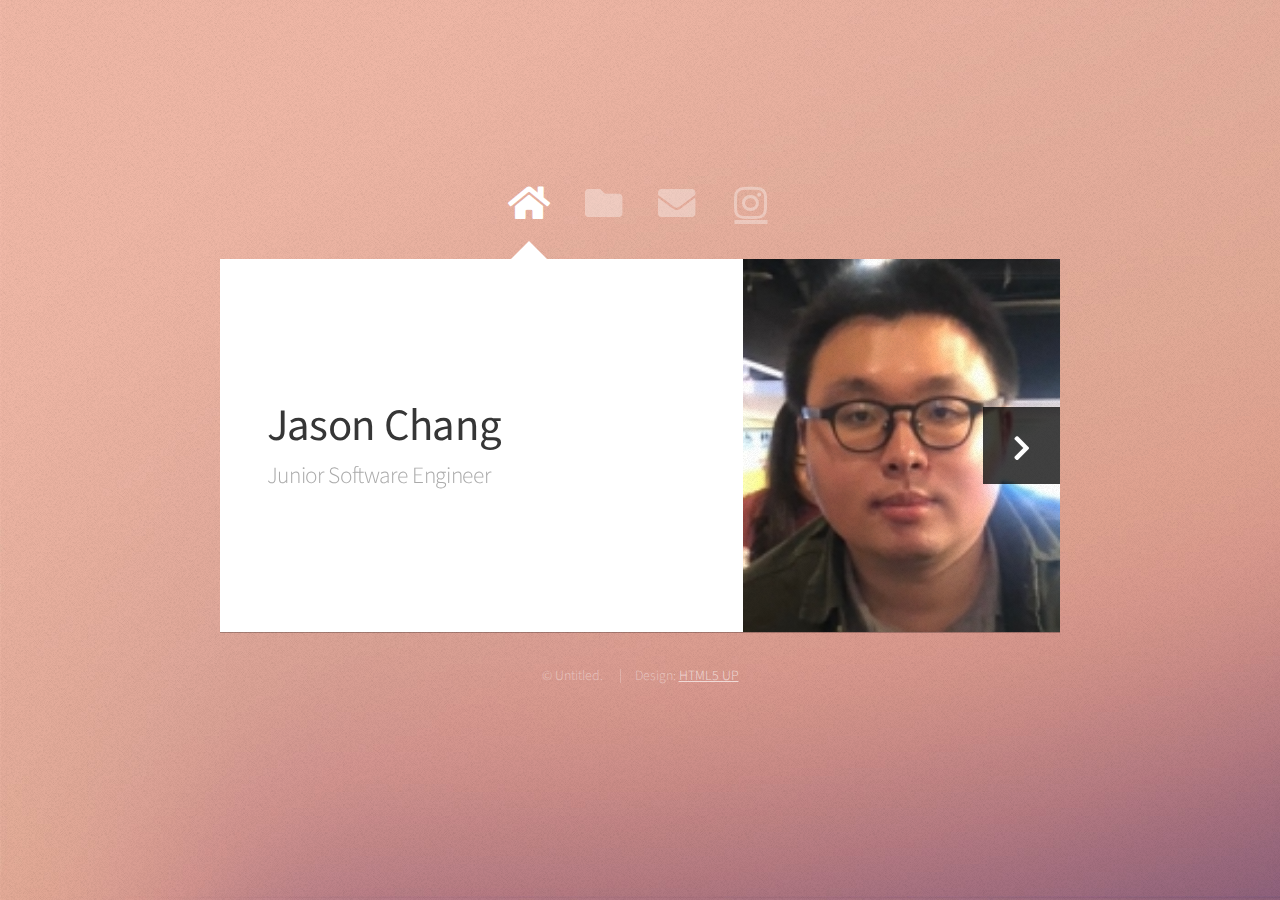
==== index.html @ fd72b113 "first commit" ====
<!DOCTYPE HTML>
<html>

<head>
	<title>Web Fundamentals Workshop</title>
	<meta charset="utf-8" />
	<meta name="viewport" content="width=device-width, initial-scale=1, user-scalable=no" />
	<link rel="stylesheet" href="assets/css/main.css" />
	<noscript>
		<link rel="stylesheet" href="assets/css/noscript.css" />
	</noscript>
</head>

<body class="is-preload">

	<!-- Wrapper-->
	<div id="wrapper">

		<!-- Nav -->
		<nav id="nav">
			<a href="#" class="icon solid fa-home"><span>Home</span></a>
			<a href="#work" class="icon solid fa-folder"><span>Work</span></a>
			<a href="#contact" class="icon solid fa-envelope"><span>Contact</span></a>
			<a href="https://www.instagram.com/chi_chi_bon_bon/" class="fab fa-instagram"><span>Instagram</span></a>
		</nav>

		<!-- Main -->
		<div id="main">

			<!-- Me -->
			<article id="home" class="panel intro">
				<header>
					<h1>Jason Chang</h1>
					<p>Junior Software Engineer</p>
				</header>
				<a href="#work" class="jumplink pic">
					<span class="arrow icon solid fa-chevron-right"><span>See my work</span></span>
					<img src="images/me.jpg" alt="" />
				</a>
			</article>

			<!-- Work -->
			<article id="work" class="panel">
				<header>
					<h2>Work</h2>
				</header>
				<p>
					This is my portfolio, which was made by me in the JavaScript course.
					<br>
					I learned a lot of concepts and applications during this period.
				</p>
				<section>
					<div class="row">
						<div class="col-4 col-6-medium col-12-small">
							<a href="random_selector/index.html" class="image fit"><img src="images/pic01.jpg"
									alt=""></a>
						</div>
						<div class="col-4 col-6-medium col-12-small">
							<a href="club_course_timetable/index.html" class="image fit"><img src="images/pic02.jpg"
									alt=""></a>
						</div>
						<div class="col-4 col-6-medium col-12-small">
							<a href="psychological_test/index.html" class="image fit"><img src="images/pic03.jpg"
									alt=""></a>
						</div>
						<div class="col-4 col-6-medium col-12-small">
							<a href="rpg_game/index.html" class="image fit"><img src="images/pic04.jpg" alt=""></a>
						</div>
						<div class="col-4 col-6-medium col-12-small">
							<a href="youTube_mood_jukebox/index.html" class="image fit"><img src="images/pic05.jpg"
									alt=""></a>
						</div>
						<div class="col-4 col-6-medium col-12-small">
							<a href="#" class="image fit"><img src="images/pic06.jpg" alt=""></a>
						</div>
						<div class="col-4 col-6-medium col-12-small">
							<a href="#" class="image fit"><img src="images/pic07.jpg" alt=""></a>
						</div>
						<div class="col-4 col-6-medium col-12-small">
							<a href="#" class="image fit"><img src="images/pic08.jpg" alt=""></a>
						</div>
						<div class="col-4 col-6-medium col-12-small">
							<a href="#" class="image fit"><img src="images/pic09.jpg" alt=""></a>
						</div>
						<div class="col-4 col-6-medium col-12-small">
							<a href="#" class="image fit"><img src="images/pic10.jpg" alt=""></a>
						</div>
						<div class="col-4 col-6-medium col-12-small">
							<a href="#" class="image fit"><img src="images/pic11.jpg" alt=""></a>
						</div>
						<div class="col-4 col-6-medium col-12-small">
							<a href="#" class="image fit"><img src="images/pic12.jpg" alt=""></a>
						</div>
					</div>
				</section>
			</article>

			<!-- Contact -->
			<article id="contact" class="panel">
				<header>
					<h2>Contact Me</h2>
				</header>
				<form action="mailto:a0918235320@gmail.com" method="post" enctype="multipart/form-data">
					<div>
						<div class="row">
							<div class="col-6 col-12-medium">
								<input type="text" name="name" placeholder="Name" />
							</div>
							<div class="col-6 col-12-medium">
								<input type="text" name="email" placeholder="Email" />
							</div>
							<div class="col-12">
								<input type="text" name="subject" placeholder="Subject" />
							</div>
							<div class="col-12">
								<textarea name="message" placeholder="Message" rows="6"></textarea>
							</div>
							<div class="col-12">
								<input type="submit" value="Send Message" />
							</div>
						</div>
					</div>
				</form>
			</article>

		</div>

		<!-- Footer -->
		<div id="footer">
			<ul class="copyright">
				<li>&copy; Untitled.</li>
				<li>Design: <a href="http://html5up.net">HTML5 UP</a></li>
			</ul>
		</div>

	</div>

	<!-- Scripts -->
	<script src="assets/js/jquery.min.js"></script>
	<script src="assets/js/browser.min.js"></script>
	<script src="assets/js/breakpoints.min.js"></script>
	<script src="assets/js/util.js"></script>
	<script src="assets/js/main.js"></script>

</body>

</html>
---- assets/css/main.css ----
@import url("https://fonts.googleapis.com/css?family=Source+Sans+Pro:300,400,300italic,400italic");
@import url("fontawesome-all.min.css");

html, body, div, span, applet, object,
iframe, h1, h2, h3, h4, h5, h6, p, blockquote,
pre, a, abbr, acronym, address, big, cite,
code, del, dfn, em, img, ins, kbd, q, s, samp,
small, strike, strong, sub, sup, tt, var, b,
u, i, center, dl, dt, dd, ol, ul, li, fieldset,
form, label, legend, table, caption, tbody,
tfoot, thead, tr, th, td, article, aside,
canvas, details, embed, figure, figcaption,
footer, header, hgroup, menu, nav, output, ruby,
section, summary, time, mark, audio, video {
	margin: 0;
	padding: 0;
	border: 0;
	font-size: 100%;
	font: inherit;
	vertical-align: baseline;}

article, aside, details, figcaption, figure,
footer, header, hgroup, menu, nav, section {
	display: block;}

body {
	line-height: 1;
}

ol, ul {
	list-style: none;
}

blockquote, q {
	quotes: none;
}

	blockquote:before, blockquote:after, q:before, q:after {
		content: '';
		content: none;
	}

table {
	border-collapse: collapse;
	border-spacing: 0;
}

body {
	-webkit-text-size-adjust: none;
}

mark {
	background-color: transparent;
	color: inherit;
}

input::-moz-focus-inner {
	border: 0;
	padding: 0;
}

input, select, textarea {
	-moz-appearance: none;
	-webkit-appearance: none;
	-ms-appearance: none;
	appearance: none;
}

/* Row */

	.row {
		display: flex;
		flex-wrap: wrap;
		box-sizing: border-box;
		align-items: stretch;
	}

		.row > * {
			box-sizing: border-box;
		}

		.row.gtr-uniform > * > :last-child {
			margin-bottom: 0;
		}

		.row.aln-left {
			justify-content: flex-start;
		}

		.row.aln-center {
			justify-content: center;
		}

		.row.aln-right {
			justify-content: flex-end;
		}

		.row.aln-top {
			align-items: flex-start;
		}

		.row.aln-middle {
			align-items: center;
		}

		.row.aln-bottom {
			align-items: flex-end;
		}

		.row > .imp {
			order: -1;
		}

		.row > .col-1 {
			width: 8.33333%;
		}

		.row > .off-1 {
			margin-left: 8.33333%;
		}

		.row > .col-2 {
			width: 16.66667%;
		}

		.row > .off-2 {
			margin-left: 16.66667%;
		}

		.row > .col-3 {
			width: 25%;
		}

		.row > .off-3 {
			margin-left: 25%;
		}

		.row > .col-4 {
			width: 33.33333%;
		}

		.row > .off-4 {
			margin-left: 33.33333%;
		}

		.row > .col-5 {
			width: 41.66667%;
		}

		.row > .off-5 {
			margin-left: 41.66667%;
		}

		.row > .col-6 {
			width: 50%;
		}

		.row > .off-6 {
			margin-left: 50%;
		}

		.row > .col-7 {
			width: 58.33333%;
		}

		.row > .off-7 {
			margin-left: 58.33333%;
		}

		.row > .col-8 {
			width: 66.66667%;
		}

		.row > .off-8 {
			margin-left: 66.66667%;
		}

		.row > .col-9 {
			width: 75%;
		}

		.row > .off-9 {
			margin-left: 75%;
		}

		.row > .col-10 {
			width: 83.33333%;
		}

		.row > .off-10 {
			margin-left: 83.33333%;
		}

		.row > .col-11 {
			width: 91.66667%;
		}

		.row > .off-11 {
			margin-left: 91.66667%;
		}

		.row > .col-12 {
			width: 100%;
		}

		.row > .off-12 {
			margin-left: 100%;
		}

		.row.gtr-0 {
			margin-top: 0em;
			margin-left: 0em;
		}

			.row.gtr-0 > * {
				padding: 0em 0 0 0em;
			}

			.row.gtr-0.gtr-uniform {
				margin-top: 0em;
			}

				.row.gtr-0.gtr-uniform > * {
					padding-top: 0em;
				}

		.row.gtr-25 {
			margin-top: -0.3125em;
			margin-left: -0.3125em;
		}

			.row.gtr-25 > * {
				padding: 0.3125em 0 0 0.3125em;
			}

			.row.gtr-25.gtr-uniform {
				margin-top: -0.3125em;
			}

				.row.gtr-25.gtr-uniform > * {
					padding-top: 0.3125em;
				}

		.row.gtr-50 {
			margin-top: -0.625em;
			margin-left: -0.625em;
		}

			.row.gtr-50 > * {
				padding: 0.625em 0 0 0.625em;
			}

			.row.gtr-50.gtr-uniform {
				margin-top: -0.625em;
			}

				.row.gtr-50.gtr-uniform > * {
					padding-top: 0.625em;
				}

		.row {
			margin-top: -1.25em;
			margin-left: -1.25em;
		}

			.row > * {
				padding: 1.25em 0 0 1.25em;
			}

			.row.gtr-uniform {
				margin-top: -1.25em;
			}

				.row.gtr-uniform > * {
					padding-top: 1.25em;
				}

		.row.gtr-150 {
			margin-top: -1.875em;
			margin-left: -1.875em;
		}

			.row.gtr-150 > * {
				padding: 1.875em 0 0 1.875em;
			}

			.row.gtr-150.gtr-uniform {
				margin-top: -1.875em;
			}

				.row.gtr-150.gtr-uniform > * {
					padding-top: 1.875em;
				}

		.row.gtr-200 {
			margin-top: -2.5em;
			margin-left: -2.5em;
		}

			.row.gtr-200 > * {
				padding: 2.5em 0 0 2.5em;
			}

			.row.gtr-200.gtr-uniform {
				margin-top: -2.5em;
			}

				.row.gtr-200.gtr-uniform > * {
					padding-top: 2.5em;
				}

		@media screen and (max-width: 1680px) {

			.row {
				display: flex;
				flex-wrap: wrap;
				box-sizing: border-box;
				align-items: stretch;
			}

				.row > * {
					box-sizing: border-box;
				}

				.row.gtr-uniform > * > :last-child {
					margin-bottom: 0;
				}

				.row.aln-left {
					justify-content: flex-start;
				}

				.row.aln-center {
					justify-content: center;
				}

				.row.aln-right {
					justify-content: flex-end;
				}

				.row.aln-top {
					align-items: flex-start;
				}

				.row.aln-middle {
					align-items: center;
				}

				.row.aln-bottom {
					align-items: flex-end;
				}

				.row > .imp-xlarge {
					order: -1;
				}

				.row > .col-1-xlarge {
					width: 8.33333%;
				}

				.row > .off-1-xlarge {
					margin-left: 8.33333%;
				}

				.row > .col-2-xlarge {
					width: 16.66667%;
				}

				.row > .off-2-xlarge {
					margin-left: 16.66667%;
				}

				.row > .col-3-xlarge {
					width: 25%;
				}

				.row > .off-3-xlarge {
					margin-left: 25%;
				}

				.row > .col-4-xlarge {
					width: 33.33333%;
				}

				.row > .off-4-xlarge {
					margin-left: 33.33333%;
				}

				.row > .col-5-xlarge {
					width: 41.66667%;
				}

				.row > .off-5-xlarge {
					margin-left: 41.66667%;
				}

				.row > .col-6-xlarge {
					width: 50%;
				}

				.row > .off-6-xlarge {
					margin-left: 50%;
				}

				.row > .col-7-xlarge {
					width: 58.33333%;
				}

				.row > .off-7-xlarge {
					margin-left: 58.33333%;
				}

				.row > .col-8-xlarge {
					width: 66.66667%;
				}

				.row > .off-8-xlarge {
					margin-left: 66.66667%;
				}

				.row > .col-9-xlarge {
					width: 75%;
				}

				.row > .off-9-xlarge {
					margin-left: 75%;
				}

				.row > .col-10-xlarge {
					width: 83.33333%;
				}

				.row > .off-10-xlarge {
					margin-left: 83.33333%;
				}

				.row > .col-11-xlarge {
					width: 91.66667%;
				}

				.row > .off-11-xlarge {
					margin-left: 91.66667%;
				}

				.row > .col-12-xlarge {
					width: 100%;
				}

				.row > .off-12-xlarge {
					margin-left: 100%;
				}

				.row.gtr-0 {
					margin-top: 0em;
					margin-left: 0em;
				}

					.row.gtr-0 > * {
						padding: 0em 0 0 0em;
					}

					.row.gtr-0.gtr-uniform {
						margin-top: 0em;
					}

						.row.gtr-0.gtr-uniform > * {
							padding-top: 0em;
						}

				.row.gtr-25 {
					margin-top: -0.3125em;
					margin-left: -0.3125em;
				}

					.row.gtr-25 > * {
						padding: 0.3125em 0 0 0.3125em;
					}

					.row.gtr-25.gtr-uniform {
						margin-top: -0.3125em;
					}

						.row.gtr-25.gtr-uniform > * {
							padding-top: 0.3125em;
						}

				.row.gtr-50 {
					margin-top: -0.625em;
					margin-left: -0.625em;
				}

					.row.gtr-50 > * {
						padding: 0.625em 0 0 0.625em;
					}

					.row.gtr-50.gtr-uniform {
						margin-top: -0.625em;
					}

						.row.gtr-50.gtr-uniform > * {
							padding-top: 0.625em;
						}

				.row {
					margin-top: -1.25em;
					margin-left: -1.25em;
				}

					.row > * {
						padding: 1.25em 0 0 1.25em;
					}

					.row.gtr-uniform {
						margin-top: -1.25em;
					}

						.row.gtr-uniform > * {
							padding-top: 1.25em;
						}

				.row.gtr-150 {
					margin-top: -1.875em;
					margin-left: -1.875em;
				}

					.row.gtr-150 > * {
						padding: 1.875em 0 0 1.875em;
					}

					.row.gtr-150.gtr-uniform {
						margin-top: -1.875em;
					}

						.row.gtr-150.gtr-uniform > * {
							padding-top: 1.875em;
						}

				.row.gtr-200 {
					margin-top: -2.5em;
					margin-left: -2.5em;
				}

					.row.gtr-200 > * {
						padding: 2.5em 0 0 2.5em;
					}

					.row.gtr-200.gtr-uniform {
						margin-top: -2.5em;
					}

						.row.gtr-200.gtr-uniform > * {
							padding-top: 2.5em;
						}

		}

		@media screen and (max-width: 1280px) {

			.row {
				display: flex;
				flex-wrap: wrap;
				box-sizing: border-box;
				align-items: stretch;
			}

				.row > * {
					box-sizing: border-box;
				}

				.row.gtr-uniform > * > :last-child {
					margin-bottom: 0;
				}

				.row.aln-left {
					justify-content: flex-start;
				}

				.row.aln-center {
					justify-content: center;
				}

				.row.aln-right {
					justify-content: flex-end;
				}

				.row.aln-top {
					align-items: flex-start;
				}

				.row.aln-middle {
					align-items: center;
				}

				.row.aln-bottom {
					align-items: flex-end;
				}

				.row > .imp-large {
					order: -1;
				}

				.row > .col-1-large {
					width: 8.33333%;
				}

				.row > .off-1-large {
					margin-left: 8.33333%;
				}

				.row > .col-2-large {
					width: 16.66667%;
				}

				.row > .off-2-large {
					margin-left: 16.66667%;
				}

				.row > .col-3-large {
					width: 25%;
				}

				.row > .off-3-large {
					margin-left: 25%;
				}

				.row > .col-4-large {
					width: 33.33333%;
				}

				.row > .off-4-large {
					margin-left: 33.33333%;
				}

				.row > .col-5-large {
					width: 41.66667%;
				}

				.row > .off-5-large {
					margin-left: 41.66667%;
				}

				.row > .col-6-large {
					width: 50%;
				}

				.row > .off-6-large {
					margin-left: 50%;
				}

				.row > .col-7-large {
					width: 58.33333%;
				}

				.row > .off-7-large {
					margin-left: 58.33333%;
				}

				.row > .col-8-large {
					width: 66.66667%;
				}

				.row > .off-8-large {
					margin-left: 66.66667%;
				}

				.row > .col-9-large {
					width: 75%;
				}

				.row > .off-9-large {
					margin-left: 75%;
				}

				.row > .col-10-large {
					width: 83.33333%;
				}

				.row > .off-10-large {
					margin-left: 83.33333%;
				}

				.row > .col-11-large {
					width: 91.66667%;
				}

				.row > .off-11-large {
					margin-left: 91.66667%;
				}

				.row > .col-12-large {
					width: 100%;
				}

				.row > .off-12-large {
					margin-left: 100%;
				}

				.row.gtr-0 {
					margin-top: 0em;
					margin-left: 0em;
				}

					.row.gtr-0 > * {
						padding: 0em 0 0 0em;
					}

					.row.gtr-0.gtr-uniform {
						margin-top: 0em;
					}

						.row.gtr-0.gtr-uniform > * {
							padding-top: 0em;
						}

				.row.gtr-25 {
					margin-top: -0.3125em;
					margin-left: -0.3125em;
				}

					.row.gtr-25 > * {
						padding: 0.3125em 0 0 0.3125em;
					}

					.row.gtr-25.gtr-uniform {
						margin-top: -0.3125em;
					}

						.row.gtr-25.gtr-uniform > * {
							padding-top: 0.3125em;
						}

				.row.gtr-50 {
					margin-top: -0.625em;
					margin-left: -0.625em;
				}

					.row.gtr-50 > * {
						padding: 0.625em 0 0 0.625em;
					}

					.row.gtr-50.gtr-uniform {
						margin-top: -0.625em;
					}

						.row.gtr-50.gtr-uniform > * {
							padding-top: 0.625em;
						}

				.row {
					margin-top: -1.25em;
					margin-left: -1.25em;
				}

					.row > * {
						padding: 1.25em 0 0 1.25em;
					}

					.row.gtr-uniform {
						margin-top: -1.25em;
					}

						.row.gtr-uniform > * {
							padding-top: 1.25em;
						}

				.row.gtr-150 {
					margin-top: -1.875em;
					margin-left: -1.875em;
				}

					.row.gtr-150 > * {
						padding: 1.875em 0 0 1.875em;
					}

					.row.gtr-150.gtr-uniform {
						margin-top: -1.875em;
					}

						.row.gtr-150.gtr-uniform > * {
							padding-top: 1.875em;
						}

				.row.gtr-200 {
					margin-top: -2.5em;
					margin-left: -2.5em;
				}

					.row.gtr-200 > * {
						padding: 2.5em 0 0 2.5em;
					}

					.row.gtr-200.gtr-uniform {
						margin-top: -2.5em;
					}

						.row.gtr-200.gtr-uniform > * {
							padding-top: 2.5em;
						}

		}

		@media screen and (max-width: 980px) {

			.row {
				display: flex;
				flex-wrap: wrap;
				box-sizing: border-box;
				align-items: stretch;
			}

				.row > * {
					box-sizing: border-box;
				}

				.row.gtr-uniform > * > :last-child {
					margin-bottom: 0;
				}

				.row.aln-left {
					justify-content: flex-start;
				}

				.row.aln-center {
					justify-content: center;
				}

				.row.aln-right {
					justify-content: flex-end;
				}

				.row.aln-top {
					align-items: flex-start;
				}

				.row.aln-middle {
					align-items: center;
				}

				.row.aln-bottom {
					align-items: flex-end;
				}

				.row > .imp-medium {
					order: -1;
				}

				.row > .col-1-medium {
					width: 8.33333%;
				}

				.row > .off-1-medium {
					margin-left: 8.33333%;
				}

				.row > .col-2-medium {
					width: 16.66667%;
				}

				.row > .off-2-medium {
					margin-left: 16.66667%;
				}

				.row > .col-3-medium {
					width: 25%;
				}

				.row > .off-3-medium {
					margin-left: 25%;
				}

				.row > .col-4-medium {
					width: 33.33333%;
				}

				.row > .off-4-medium {
					margin-left: 33.33333%;
				}

				.row > .col-5-medium {
					width: 41.66667%;
				}

				.row > .off-5-medium {
					margin-left: 41.66667%;
				}

				.row > .col-6-medium {
					width: 50%;
				}

				.row > .off-6-medium {
					margin-left: 50%;
				}

				.row > .col-7-medium {
					width: 58.33333%;
				}

				.row > .off-7-medium {
					margin-left: 58.33333%;
				}

				.row > .col-8-medium {
					width: 66.66667%;
				}

				.row > .off-8-medium {
					margin-left: 66.66667%;
				}

				.row > .col-9-medium {
					width: 75%;
				}

				.row > .off-9-medium {
					margin-left: 75%;
				}

				.row > .col-10-medium {
					width: 83.33333%;
				}

				.row > .off-10-medium {
					margin-left: 83.33333%;
				}

				.row > .col-11-medium {
					width: 91.66667%;
				}

				.row > .off-11-medium {
					margin-left: 91.66667%;
				}

				.row > .col-12-medium {
					width: 100%;
				}

				.row > .off-12-medium {
					margin-left: 100%;
				}

				.row.gtr-0 {
					margin-top: 0em;
					margin-left: 0em;
				}

					.row.gtr-0 > * {
						padding: 0em 0 0 0em;
					}

					.row.gtr-0.gtr-uniform {
						margin-top: 0em;
					}

						.row.gtr-0.gtr-uniform > * {
							padding-top: 0em;
						}

				.row.gtr-25 {
					margin-top: -0.3125em;
					margin-left: -0.3125em;
				}

					.row.gtr-25 > * {
						padding: 0.3125em 0 0 0.3125em;
					}

					.row.gtr-25.gtr-uniform {
						margin-top: -0.3125em;
					}

						.row.gtr-25.gtr-uniform > * {
							padding-top: 0.3125em;
						}

				.row.gtr-50 {
					margin-top: -0.625em;
					margin-left: -0.625em;
				}

					.row.gtr-50 > * {
						padding: 0.625em 0 0 0.625em;
					}

					.row.gtr-50.gtr-uniform {
						margin-top: -0.625em;
					}

						.row.gtr-50.gtr-uniform > * {
							padding-top: 0.625em;
						}

				.row {
					margin-top: -1.25em;
					margin-left: -1.25em;
				}

					.row > * {
						padding: 1.25em 0 0 1.25em;
					}

					.row.gtr-uniform {
						margin-top: -1.25em;
					}

						.row.gtr-uniform > * {
							padding-top: 1.25em;
						}

				.row.gtr-150 {
					margin-top: -1.875em;
					margin-left: -1.875em;
				}

					.row.gtr-150 > * {
						padding: 1.875em 0 0 1.875em;
					}

					.row.gtr-150.gtr-uniform {
						margin-top: -1.875em;
					}

						.row.gtr-150.gtr-uniform > * {
							padding-top: 1.875em;
						}

				.row.gtr-200 {
					margin-top: -2.5em;
					margin-left: -2.5em;
				}

					.row.gtr-200 > * {
						padding: 2.5em 0 0 2.5em;
					}

					.row.gtr-200.gtr-uniform {
						margin-top: -2.5em;
					}

						.row.gtr-200.gtr-uniform > * {
							padding-top: 2.5em;
						}

		}

		@media screen and (max-width: 736px) {

			.row {
				display: flex;
				flex-wrap: wrap;
				box-sizing: border-box;
				align-items: stretch;
			}

				.row > * {
					box-sizing: border-box;
				}

				.row.gtr-uniform > * > :last-child {
					margin-bottom: 0;
				}

				.row.aln-left {
					justify-content: flex-start;
				}

				.row.aln-center {
					justify-content: center;
				}

				.row.aln-right {
					justify-content: flex-end;
				}

				.row.aln-top {
					align-items: flex-start;
				}

				.row.aln-middle {
					align-items: center;
				}

				.row.aln-bottom {
					align-items: flex-end;
				}

				.row > .imp-small {
					order: -1;
				}

				.row > .col-1-small {
					width: 8.33333%;
				}

				.row > .off-1-small {
					margin-left: 8.33333%;
				}

				.row > .col-2-small {
					width: 16.66667%;
				}

				.row > .off-2-small {
					margin-left: 16.66667%;
				}

				.row > .col-3-small {
					width: 25%;
				}

				.row > .off-3-small {
					margin-left: 25%;
				}

				.row > .col-4-small {
					width: 33.33333%;
				}

				.row > .off-4-small {
					margin-left: 33.33333%;
				}

				.row > .col-5-small {
					width: 41.66667%;
				}

				.row > .off-5-small {
					margin-left: 41.66667%;
				}

				.row > .col-6-small {
					width: 50%;
				}

				.row > .off-6-small {
					margin-left: 50%;
				}

				.row > .col-7-small {
					width: 58.33333%;
				}

				.row > .off-7-small {
					margin-left: 58.33333%;
				}

				.row > .col-8-small {
					width: 66.66667%;
				}

				.row > .off-8-small {
					margin-left: 66.66667%;
				}

				.row > .col-9-small {
					width: 75%;
				}

				.row > .off-9-small {
					margin-left: 75%;
				}

				.row > .col-10-small {
					width: 83.33333%;
				}

				.row > .off-10-small {
					margin-left: 83.33333%;
				}

				.row > .col-11-small {
					width: 91.66667%;
				}

				.row > .off-11-small {
					margin-left: 91.66667%;
				}

				.row > .col-12-small {
					width: 100%;
				}

				.row > .off-12-small {
					margin-left: 100%;
				}

				.row.gtr-0 {
					margin-top: 0em;
					margin-left: 0em;
				}

					.row.gtr-0 > * {
						padding: 0em 0 0 0em;
					}

					.row.gtr-0.gtr-uniform {
						margin-top: 0em;
					}

						.row.gtr-0.gtr-uniform > * {
							padding-top: 0em;
						}

				.row.gtr-25 {
					margin-top: -0.3125em;
					margin-left: -0.3125em;
				}

					.row.gtr-25 > * {
						padding: 0.3125em 0 0 0.3125em;
					}

					.row.gtr-25.gtr-uniform {
						margin-top: -0.3125em;
					}

						.row.gtr-25.gtr-uniform > * {
							padding-top: 0.3125em;
						}

				.row.gtr-50 {
					margin-top: -0.625em;
					margin-left: -0.625em;
				}

					.row.gtr-50 > * {
						padding: 0.625em 0 0 0.625em;
					}

					.row.gtr-50.gtr-uniform {
						margin-top: -0.625em;
					}

						.row.gtr-50.gtr-uniform > * {
							padding-top: 0.625em;
						}

				.row {
					margin-top: -1.25em;
					margin-left: -1.25em;
				}

					.row > * {
						padding: 1.25em 0 0 1.25em;
					}

					.row.gtr-uniform {
						margin-top: -1.25em;
					}

						.row.gtr-uniform > * {
							padding-top: 1.25em;
						}

				.row.gtr-150 {
					margin-top: -1.875em;
					margin-left: -1.875em;
				}

					.row.gtr-150 > * {
						padding: 1.875em 0 0 1.875em;
					}

					.row.gtr-150.gtr-uniform {
						margin-top: -1.875em;
					}

						.row.gtr-150.gtr-uniform > * {
							padding-top: 1.875em;
						}

				.row.gtr-200 {
					margin-top: -2.5em;
					margin-left: -2.5em;
				}

					.row.gtr-200 > * {
						padding: 2.5em 0 0 2.5em;
					}

					.row.gtr-200.gtr-uniform {
						margin-top: -2.5em;
					}

						.row.gtr-200.gtr-uniform > * {
							padding-top: 2.5em;
						}

		}

/* Basic */

	html {
		box-sizing: border-box;
	}

	*, *:before, *:after {
		box-sizing: inherit;
	}

	body {
		background-image: url("images/overlay.png"), url("images/bg.jpg");
		background-repeat: repeat, no-repeat;
		background-size: auto, 100% 100%;
		background-attachment: fixed;
		overflow-y: scroll;
	}

		body.is-preload *, body.is-preload *:before, body.is-preload *:after {
			-moz-animation: none !important;
			-webkit-animation: none !important;
			-ms-animation: none !important;
			animation: none !important;
			-moz-transition: none !important;
			-webkit-transition: none !important;
			-ms-transition: none !important;
			transition: none !important;
		}

	body, input, textarea, select {
		font-family: 'Source Sans Pro', sans-serif;
		font-weight: 300;
		color: #777777;
		font-size: 20pt;
		line-height: 1.75em;
	}

		@media screen and (max-width: 1680px) {

			body, input, textarea, select {
				font-size: 15pt;
			}

		}

		@media screen and (max-width: 1280px) {

			body, input, textarea, select {
				font-size: 14pt;
			}

		}

		@media screen and (max-width: 736px) {

			body, input, textarea, select {
				font-size: 12pt;
			}

		}

		@media screen and (max-width: 360px) {

			body, input, textarea, select {
				font-size: 11pt;
			}

		}

	strong, b, h1, h2, h3, h4, h5, h6 {
		font-weight: 400;
		color: #363636;
	}

	h1 {
		font-size: 2.4em;
		letter-spacing: -0.015em;
	}

	h2 {
		font-size: 1.8em;
		letter-spacing: -0.015em;
	}

	h3, h4, h5, h6 {
		font-size: 1.25em;
		letter-spacing: -0.015em;
	}

	@media screen and (max-width: 736px) {

		h1 {
			font-size: 1.75em;
		}

		h2 {
			font-size: 1.375em;
		}

		h3, h4, h5, h6 {
			font-size: 1em;
		}

	}

	blockquote {
		border-left: solid 0.5em #ddd;
		padding: 1em 0 1em 2em;
		font-style: italic;
	}

	em, i {
		font-style: italic;
	}

	hr {
		border: 0;
		border-top: solid 1px #ddd;
		padding: 1.5em 0 0 0;
		margin: 1.75em 0 0 0;
	}

	sub {
		position: relative;
		top: 0.5em;
		font-size: 0.8em;
	}

	sup {
		position: relative;
		top: -0.5em;
		font-size: 0.8em;
	}

	br.clear {
		clear: both;
	}

	p, ul, ol, dl, table, blockquote, form {
		margin-bottom: 2em;
	}

/* Table */

	table {
		width: 100%;
	}

		table.default tbody tr {
			border-bottom: solid 1px #f4f4f4;
		}

		table.default td {
			padding: 0.5em 1em 0.5em 1em;
		}

		table.default th {
			text-align: left;
			font-weight: 400;
			padding: 0.5em 1em 0.5em 1em;
		}

		table.default thead {
			border-bottom: solid 2px #f4f4f4;
		}

/* Form */

	form label {
		display: block;
		font-weight: 400;
		color: #363636;
		margin: 0 0 1em 0;
	}

	form input[type="text"],
	form input[type="email"],
	form input[type="password"],
	form select,
	form textarea {
		-webkit-appearance: none;
		border: 0;
		background: #f4f4f4;
		padding: 0.75em;
		width: 100%;
		-moz-transition: background-color .25s ease-in-out;
		-webkit-transition: background-color .25s ease-in-out;
		-ms-transition: background-color .25s ease-in-out;
		transition: background-color .25s ease-in-out;
	}

		form input[type="text"]:focus,
		form input[type="email"]:focus,
		form input[type="password"]:focus,
		form select:focus,
		form textarea:focus {
			background: #f8f8f8;
		}

	form input[type="text"],
	form input[type="email"],
	form input[type="password"],
	form select {
		line-height: 1.35em;
	}

	form ::-webkit-input-placeholder {
		color: #999;
	}

	form :-moz-placeholder {
		color: #999;
	}

	form ::-moz-placeholder {
		color: #999;
	}

	form :-ms-input-placeholder {
		color: #999;
	}

/* Section/Article */

	section, article {
		margin-bottom: 3em;
	}

		section > :last-child, section:last-child, article > :last-child, article:last-child {
			margin-bottom: 0;
		}

	header {
		margin: 0 0 1.5em 0;
	}

		header > p {
			margin: 0.5em 0 0 0;
			color: #aaa;
		}

		@media screen and (max-width: 736px) {

			header {
				margin: 0 0 1em 0;
			}

		}

/* Image */

	.image {
		display: inline-block;
	}

		.image img {
			display: block;
			width: 100%;
		}

		.image.fit {
			display: block;
			width: 100%;
		}

		.image.featured {
			display: block;
			width: 100%;
			margin: 0 0 2em 0;
		}

		.image.left {
			float: left;
			margin: 0 2em 2em 0;
		}

		.image.centered {
			display: block;
			margin: 0 0 2em 0;
		}

			.image.centered img {
				margin: 0 auto;
				width: auto;
			}

/* Button */

	input[type="button"],
	input[type="submit"],
	input[type="reset"],
	button,
	.button {
		-moz-transition: background-color .25s ease-in-out;
		-webkit-transition: background-color .25s ease-in-out;
		-ms-transition: background-color .25s ease-in-out;
		transition: background-color .25s ease-in-out;
		-webkit-appearance: none;
		display: inline-block;
		background-color: #222222;
		color: #ffffff;
		border: 0;
		cursor: pointer;
		outline: 0;
		padding: 0.7em 1.5em 0.7em 1.5em;
	}

		input[type="button"]:hover,
		input[type="submit"]:hover,
		input[type="reset"]:hover,
		button:hover,
		.button:hover {
			background-color: #333333;
		}

		input[type="button"]:active,
		input[type="submit"]:active,
		input[type="reset"]:active,
		button:active,
		.button:active {
			background-color: #444444;
		}

		input[type="button"].alt,
		input[type="submit"].alt,
		input[type="reset"].alt,
		button.alt,
		.button.alt {
			background-color: #777777;
		}

			input[type="button"].alt:hover,
			input[type="submit"].alt:hover,
			input[type="reset"].alt:hover,
			button.alt:hover,
			.button.alt:hover {
				background-color: #888888;
			}

			input[type="button"].alt:active,
			input[type="submit"].alt:active,
			input[type="reset"].alt:active,
			button.alt:active,
			.button.alt:active {
				background-color: #999999;
			}

		input[type="button"].small,
		input[type="submit"].small,
		input[type="reset"].small,
		button.small,
		.button.small {
			font-size: 0.75em;
		}

		input[type="button"].large,
		input[type="submit"].large,
		input[type="reset"].large,
		button.large,
		.button.large {
			font-size: 1.25em;
			padding: 0.5em 1.25em 0.5em 1.25em;
		}

		input[type="button"].xlarge,
		input[type="submit"].xlarge,
		input[type="reset"].xlarge,
		button.xlarge,
		.button.xlarge {
			font-size: 1.5em;
			padding: 0.5em 1.25em 0.5em 1.25em;
		}

		@media screen and (max-width: 736px) {

			input[type="button"],
			input[type="submit"],
			input[type="reset"],
			button,
			.button {
				width: 100%;
			}

		}

/* List */

	ul {
		list-style: disc;
		padding-left: 1em;
	}

		ul li {
			padding-left: 0.5em;
		}

	ol {
		list-style: decimal;
		padding-left: 1.25em;
	}

		ol li {
			padding-left: 0.25em;
		}

/* Actions */

	ul.actions {
		list-style: none;
		padding-left: 0;
	}

		ul.actions li {
			display: inline-block;
			padding-left: 0;
			margin: 0 0 0 0.5em;
		}

			ul.actions li:first-child {
				margin-left: 0;
			}

		@media screen and (max-width: 736px) {

			ul.actions li {
				display: block;
				margin: 0.75em 0 0 0;
			}

				ul.actions li:first-child {
					margin-top: 0;
				}

		}

/* Icons */

	.icon {
		text-decoration: none;
		position: relative;
		text-decoration: none;
	}

		.icon:before {
			-moz-osx-font-smoothing: grayscale;
			-webkit-font-smoothing: antialiased;
			display: inline-block;
			font-style: normal;
			font-variant: normal;
			text-rendering: auto;
			line-height: 1;
			text-transform: none !important;
			font-family: 'Font Awesome 5 Free';
			font-weight: 400;
		}

		.icon.solid:before {
			font-weight: 900;
		}

		.icon.brands:before {
			font-family: 'Font Awesome 5 Brands';
		}

		.icon:before {
			line-height: inherit;
		}

		.icon > .label {
			display: none;
		}

/* Nav */

	#nav {
		text-align: center;
		height: 4.25em;
		cursor: default;
	}

		#nav a {
			position: relative;
			display: inline-block;
			color: #ffffff;
			width: 1em;
			height: 1em;
			line-height: 0.9em;
			font-size: 2.5em;
			margin: 0 0.25em 0 0.25em;
			opacity: 0.35;
			outline: 0;
			-moz-transition: opacity .25s ease-in-out;
			-webkit-transition: opacity .25s ease-in-out;
			-ms-transition: opacity .25s ease-in-out;
			transition: opacity .25s ease-in-out;
		}

			#nav a.icon:before {
				padding-right: 0;
			}

			#nav a:before {
				font-size: 0.8em;
			}

			#nav a:after {
				content: '';
				display: block;
				position: absolute;
				left: 50%;
				bottom: -0.75em;
				margin-left: -0.5em;
				border-bottom: solid 0em #ffffff;
				border-left: solid 0.5em transparent;
				border-right: solid 0.5em transparent;
				-moz-transition: border-bottom-width .25s ease-in-out;
				-webkit-transition: border-bottom-width .25s ease-in-out;
				-ms-transition: border-bottom-width .25s ease-in-out;
				transition: border-bottom-width .25s ease-in-out;
			}

			#nav a span {
				display: block;
				position: absolute;
				background: #222222;
				color: #ffffff;
				top: -2.75em;
				font-size: 0.3em;
				height: 2.25em;
				line-height: 2.25em;
				left: 50%;
				opacity: 0;
				-moz-transition: opacity .25s ease-in-out;
				-webkit-transition: opacity .25s ease-in-out;
				-ms-transition: opacity .25s ease-in-out;
				transition: opacity .25s ease-in-out;
				width: 5.5em;
				margin-left: -2.75em;
			}

				#nav a span:after {
					content: '';
					display: block;
					position: absolute;
					bottom: -0.4em;
					left: 50%;
					margin-left: -0.6em;
					border-top: solid 0.6em #222222;
					border-left: solid 0.6em transparent;
					border-right: solid 0.6em transparent;
				}

			#nav a:hover {
				opacity: 1.0;
			}

				#nav a:hover span {
					opacity: 1.0;
				}

			#nav a.active {
				opacity: 1.0;
			}

				#nav a.active:after {
					border-bottom-width: 0.5em;
				}

		@media screen and (max-width: 980px) {

			#nav a span {
				display: none;
			}

		}

/* Wrapper */

	#wrapper {
		width: 45em;
		margin: 0 auto;
		min-height: 100vh;
		max-width: 100%;
		padding: 4em 0;
		display: -moz-flex;
		display: -webkit-flex;
		display: -ms-flex;
		display: flex;
		-moz-flex-direction: column;
		-webkit-flex-direction: column;
		-ms-flex-direction: column;
		flex-direction: column;
		-moz-align-items: center;
		-webkit-align-items: center;
		-ms-align-items: center;
		align-items: center;
		-moz-justify-content: center;
		-webkit-justify-content: center;
		-ms-justify-content: center;
		justify-content: center;
		-moz-transition: opacity 1s ease-in-out;
		-webkit-transition: opacity 1s ease-in-out;
		-ms-transition: opacity 1s ease-in-out;
		transition: opacity 1s ease-in-out;
	}

		body.is-preload #wrapper {
			opacity: 0;
		}

		@media screen and (max-width: 1280px) {

			#wrapper {
				padding: 3em 0;
				max-width: calc(100% - 6em);
			}

		}

		@media screen and (max-width: 980px) {

			#wrapper {
				padding: 1.5em 0;
				max-width: calc(100% - 8em);
			}

		}

		@media screen and (max-width: 736px) {

			#wrapper {
				padding: 1em 0;
				max-width: calc(100% - 2em);
			}

		}

		@media screen and (max-width: 360px) {

			#wrapper {
				padding: 1em 0;
				max-width: 100%;
			}

		}

/* Main */

	#main {
		position: relative;
		overflow: hidden;
		width: 100%;
		background: #ffffff;
		box-shadow: 0px 1px 0px 0px rgba(0, 0, 0, 0.25);
		-moz-transition: min-height 0.5s ease-in-out, max-height 0.5s ease-in-out;
		-webkit-transition: min-height 0.5s ease-in-out, max-height 0.5s ease-in-out;
		-ms-transition: min-height 0.5s ease-in-out, max-height 0.5s ease-in-out;
		transition: min-height 0.5s ease-in-out, max-height 0.5s ease-in-out;
	}

		#main > .panel {
			-moz-transition: opacity 0.25s ease-in-out;
			-webkit-transition: opacity 0.25s ease-in-out;
			-ms-transition: opacity 0.25s ease-in-out;
			transition: opacity 0.25s ease-in-out;
			margin-bottom: 0;
			position: relative;
			padding: 3.5em 2.5em 2.5em 2.5em;
			width: 100%;
		}

			#main > .panel.inactive {
				opacity: 0;
			}

			@media screen and (max-width: 736px) {

				#main > .panel {
					padding: 2em 1.5em 1.5em 1.5em;
				}

			}

			#main > .panel.intro {
				padding: 0;
				height: 20em;
				display: -moz-flex;
				display: -webkit-flex;
				display: -ms-flex;
				display: flex;
				-moz-flex-direction: row;
				-webkit-flex-direction: row;
				-ms-flex-direction: row;
				flex-direction: row;
				-moz-align-items: center;
				-webkit-align-items: center;
				-ms-align-items: center;
				align-items: center;
			}

				#main > .panel.intro .pic {
					text-decoration: none;
					position: relative;
					-moz-flex-grow: 0;
					-webkit-flex-grow: 0;
					-ms-flex-grow: 0;
					flex-grow: 0;
					-moz-flex-shrink: 0;
					-webkit-flex-shrink: 0;
					-ms-flex-shrink: 0;
					flex-shrink: 0;
					width: 17em;
					height: 100%;
				}

					#main > .panel.intro .pic:before {
						content: '';
						position: absolute;
						top: 0;
						left: 0;
						background: url("images/overlay.png");
						width: 100%;
						height: 100%;
						z-index: 1;
					}

					#main > .panel.intro .pic img {
						position: relative;
						display: block;
						position: absolute;
						top: 0;
						left: 0;
						width: 100%;
						height: 100%;
						-moz-object-fit: cover;
						-webkit-object-fit: cover;
						-ms-object-fit: cover;
						object-fit: cover;
						-moz-object-position: center;
						-webkit-object-position: center;
						-ms-object-position: center;
						object-position: center;
					}

					#main > .panel.intro .pic .arrow {
						display: block;
						position: absolute;
						right: 0;
						top: 50%;
						margin-top: -1.375em;
						width: 2.75em;
						height: 2.75em;
						background: #000;
						background: rgba(0, 0, 0, 0.75);
						color: #ffffff;
						text-align: center;
						line-height: 2.75em;
						font-size: 1.5em;
						z-index: 1;
						-moz-transition: width .15s ease-in-out, padding-right .15s ease-in-out;
						-webkit-transition: width .15s ease-in-out, padding-right .15s ease-in-out;
						-ms-transition: width .15s ease-in-out, padding-right .15s ease-in-out;
						transition: width .15s ease-in-out, padding-right .15s ease-in-out;
					}

						#main > .panel.intro .pic .arrow:before {
							position: relative;
							padding-right: 0;
							top: 0.125em;
						}

						#main > .panel.intro .pic .arrow span {
							display: block;
							text-indent: -9999px;
						}

					#main > .panel.intro .pic:hover .arrow {
						width: 3em;
						padding-right: 0.25em;
					}

				#main > .panel.intro header {
					-moz-flex-grow: 1;
					-webkit-flex-grow: 1;
					-ms-flex-grow: 1;
					flex-grow: 1;
					-moz-flex-shrink: 1;
					-webkit-flex-shrink: 1;
					-ms-flex-shrink: 1;
					flex-shrink: 1;
					padding: 3.5em 2.5em;
					margin-bottom: 0;
					width: 100%;
				}

					#main > .panel.intro header h1 {
						line-height: 1.25em;
						margin-bottom: 0;
					}

					#main > .panel.intro header p {
						letter-spacing: -0.015em;
						font-size: 1.25em;
						margin: 0.25em 0 0 0;
					}

				@media screen and (max-width: 980px) {

					#main > .panel.intro {
						-moz-flex-direction: column;
						-webkit-flex-direction: column;
						-ms-flex-direction: column;
						flex-direction: column;
						height: auto;
					}

						#main > .panel.intro .pic {
							height: 25em;
							width: 100%;
						}

						#main > .panel.intro header {
							padding: 4em;
							text-align: center;
						}

				}

				@media screen and (max-width: 736px) {

					#main > .panel.intro .pic {
						height: 20em;
					}

					#main > .panel.intro header {
						padding: 2.75em 2em 2.5em 2em;
					}

						#main > .panel.intro header p {
							font-size: 1em;
							margin: 0.25em 0 0 0;
						}

				}

/* Footer */

	#footer {
		color: rgba(255, 255, 255, 0.45);
		text-align: center;
		padding: 2em 0 0 0;
		font-size: 0.75em;
	}

		#footer a {
			color: #ddd;
			color: rgba(255, 255, 255, 0.65);
			-moz-transition: color .25s ease-in-out;
			-webkit-transition: color .25s ease-in-out;
			-ms-transition: color .25s ease-in-out;
			transition: color .25s ease-in-out;
		}

			#footer a:hover {
				color: white;
			}

		#footer .copyright {
			list-style: none;
			padding-left: 0;
		}

			#footer .copyright li {
				display: inline-block;
				padding-left: 1em;
				margin-left: 1em;
				border-left: solid 1px rgba(255, 255, 255, 0.25);
				line-height: 1;
			}

				#footer .copyright li:first-child {
					padding-left: 0;
					margin-left: 0;
					border-left: 0;
				}

		@media screen and (max-width: 736px) {

			#footer .copyright li {
				padding-left: 0.5em;
				margin-left: 0.5em;
			}

		}
---- assets/css/noscript.css ----
/* Wrapper */

	#wrapper {
		opacity: 1 !important;
	}

/* Nav */

	#nav a {
		opacity: 1.0;
	}

		#nav a:before, #nav a:after {
			display: none;
		}

		#nav a span {
			top: 0;
			opacity: 1.0;
		}

			#nav a span:after {
				display: none;
			}

/* Main */

	#main {
		background: none;
		box-shadow: none;
	}

		#main > .panel {
			background: #ffffff;
			margin-bottom: 2em;
		}

			#main > .panel:last-child {
				margin-bottom: 0;
			}
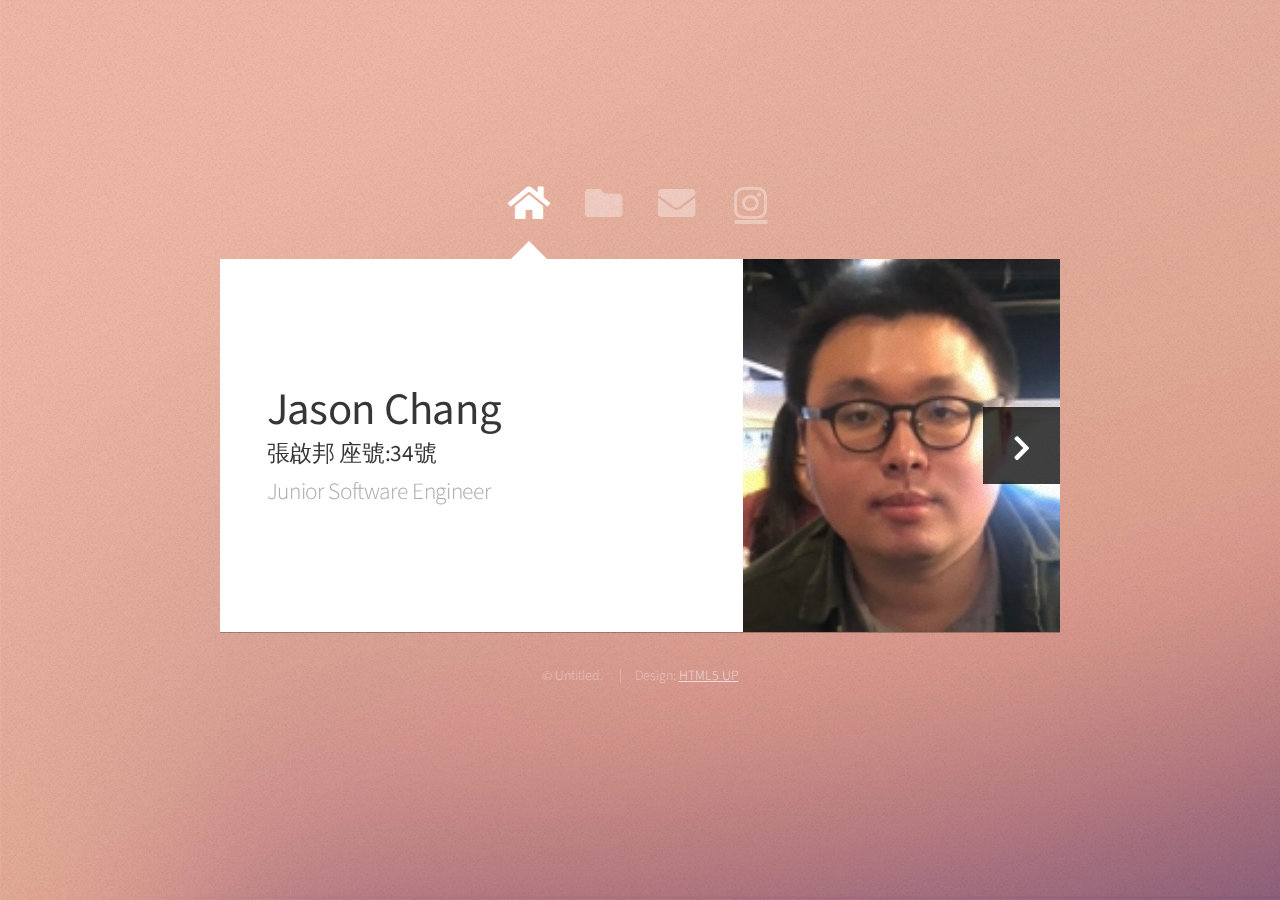
==== commit 6b3d38aa: "Second commit" ====
--- a/index.html
+++ b/index.html
@@ -31,6 +31,7 @@
 			<article id="home" class="panel intro">
 				<header>
 					<h1>Jason Chang</h1>
+					<h6>張啟邦 座號:34號</h6>
 					<p>Junior Software Engineer</p>
 				</header>
 				<a href="#work" class="jumplink pic">
